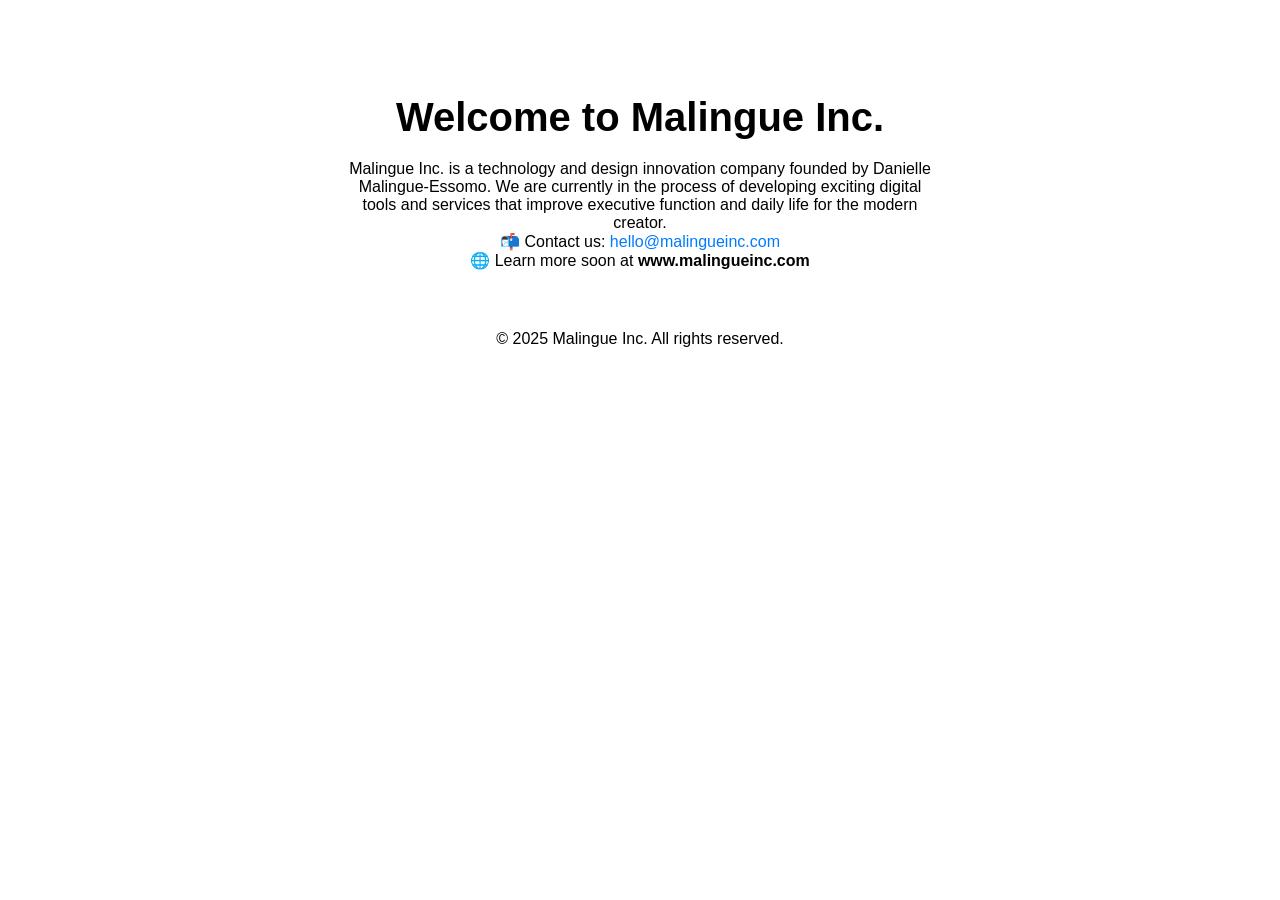
==== index.html @ a58ec54a "Update index.html" ====
<!DOCTYPE html>
<html lang="en">
<head>
  <meta charset="UTF-8">
  <title>Malingue Inc.</title>
  <meta name="viewport" content="width=device-width, initial-scale=1.0">
  <style>
    body { font-family: sans-serif; text-align: center; padding: 60px; }
    h1 { font-size: 2.5em; margin-bottom: 0.5em; }
    p { max-width: 600px; margin: auto; }
    a { color: #007AFF; text-decoration: none; }
  </style>
</head>
<body>
  <h1>Welcome to Malingue Inc.</h1>
  <p>Malingue Inc. is a technology and design innovation company founded by Danielle Malingue-Essomo. We are currently in the process of developing exciting digital tools and services that improve executive function and daily life for the modern creator.</p>
  <p>📬 Contact us: <a href="mailto:hello@malingueinc.com">hello@malingueinc.com</a></p>
  <p>🌐 Learn more soon at <strong>www.malingueinc.com</strong></p>
  <footer style="margin-top: 60px;">
    &copy; 2025 Malingue Inc. All rights reserved.
  </footer>
</body>
</html>
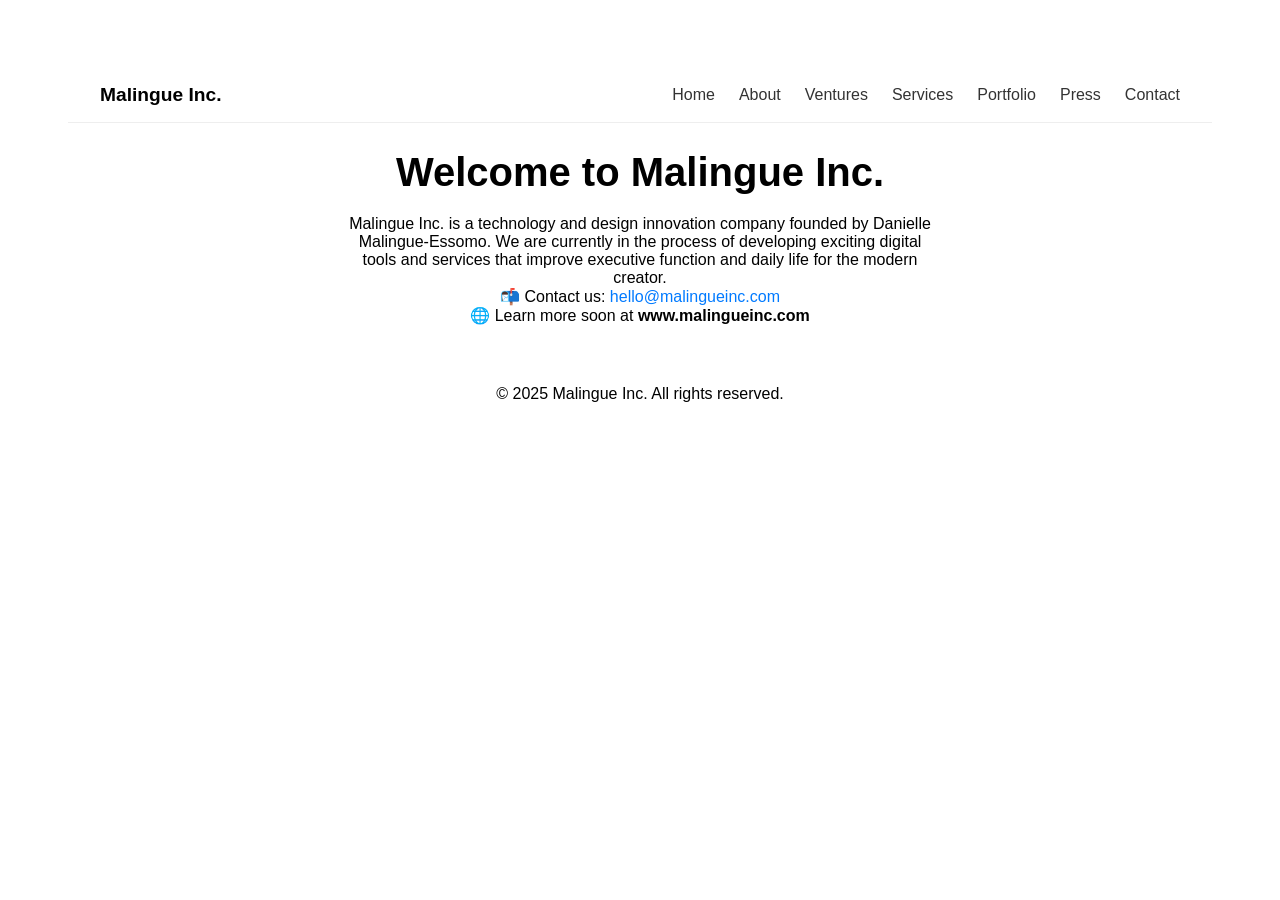
==== commit 312c7bae: "Update index.html" ====
--- a/index.html
+++ b/index.html
@@ -12,6 +12,22 @@
   </style>
 </head>
 <body>
+    <header>
+  <nav style="display: flex; justify-content: space-between; align-items: center; padding: 1rem 2rem; background: white; border-bottom: 1px solid #eee;">
+    <div class="logo" style="font-weight: bold; font-size: 1.2rem;">
+      <a href="/" style="text-decoration: none; color: #000;">Malingue Inc.</a>
+    </div>
+    <ul style="display: flex; list-style: none; gap: 1.5rem; margin: 0;">
+      <li><a href="/" style="text-decoration: none; color: #333;">Home</a></li>
+      <li><a href="/about" style="text-decoration: none; color: #333;">About</a></li>
+      <li><a href="/ventures" style="text-decoration: none; color: #333;">Ventures</a></li>
+      <li><a href="/services" style="text-decoration: none; color: #333;">Services</a></li>
+      <li><a href="/portfolio" style="text-decoration: none; color: #333;">Portfolio</a></li>
+      <li><a href="/press" style="text-decoration: none; color: #333;">Press</a></li>
+      <li><a href="/contact" style="text-decoration: none; color: #333;">Contact</a></li>
+    </ul>
+  </nav>
+</header>
   <h1>Welcome to Malingue Inc.</h1>
   <p>Malingue Inc. is a technology and design innovation company founded by Danielle Malingue-Essomo. We are currently in the process of developing exciting digital tools and services that improve executive function and daily life for the modern creator.</p>
   <p>📬 Contact us: <a href="mailto:hello@malingueinc.com">hello@malingueinc.com</a></p>
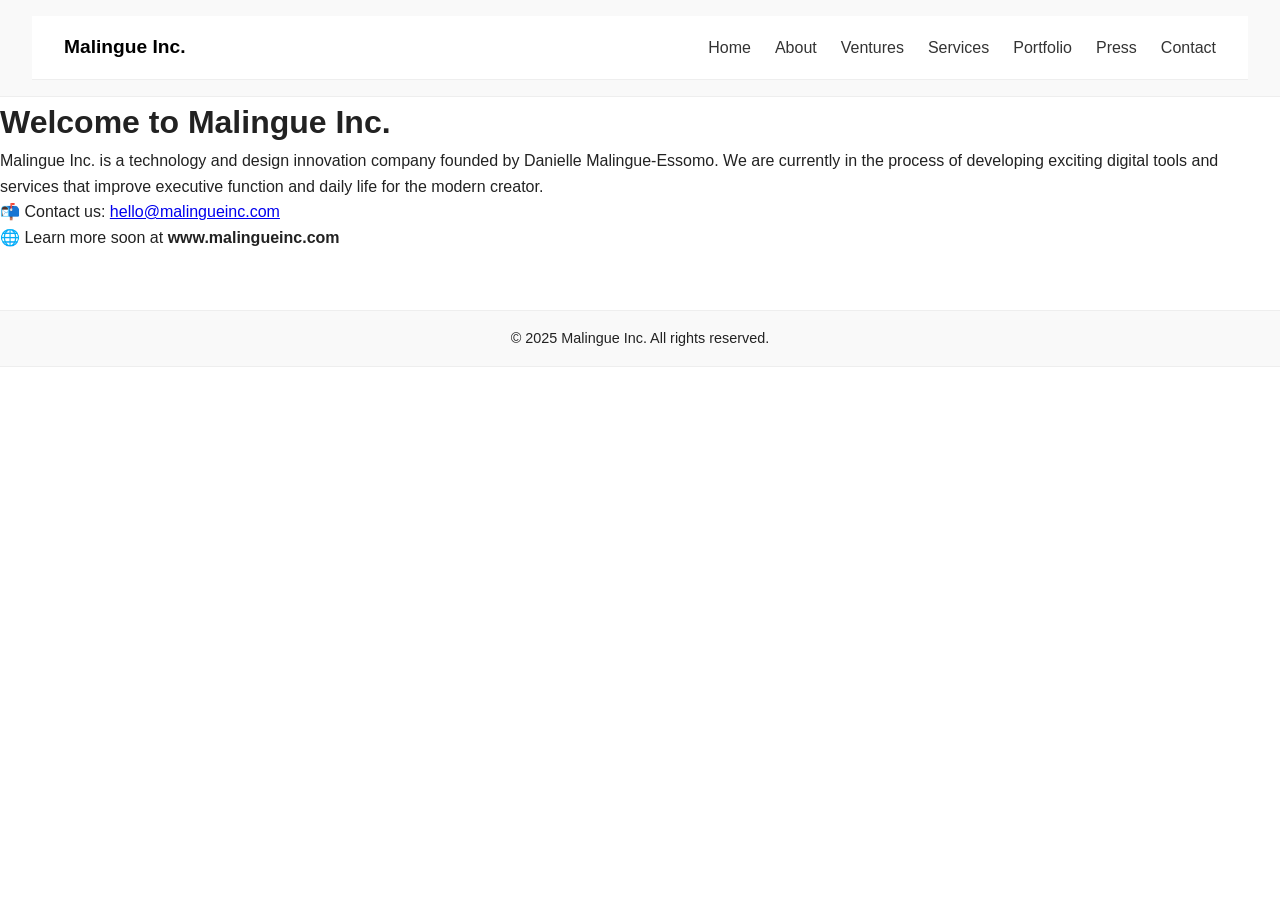
==== commit 64dc942a: "Update index.html" ====
--- a/index.html
+++ b/index.html
@@ -5,10 +5,17 @@
   <title>Malingue Inc.</title>
   <meta name="viewport" content="width=device-width, initial-scale=1.0">
   <style>
-    body { font-family: sans-serif; text-align: center; padding: 60px; }
-    h1 { font-size: 2.5em; margin-bottom: 0.5em; }
-    p { max-width: 600px; margin: auto; }
-    a { color: #007AFF; text-decoration: none; }
+        * { margin: 0; padding: 0; box-sizing: border-box; }
+    body { font-family: Arial, sans-serif; line-height: 1.6; color: #222; background-color: #fff; }
+    header, footer { background: #f9f9f9; padding: 1rem 2rem; border-bottom: 1px solid #eee; }
+    nav { display: flex; justify-content: space-between; align-items: center; }
+    .logo { font-weight: bold; font-size: 1.4rem; color: #111; text-decoration: none; }
+    ul.nav-links { list-style: none; display: flex; gap: 1.5rem; }
+    ul.nav-links li a { text-decoration: none; color: #333; font-size: 1rem; }
+    ul.nav-links li a:hover { color: #007aff; }
+    main { padding: 2rem; }
+    footer { text-align: center; font-size: 0.9rem; border-top: 1px solid #eee; margin-top: 2rem; }
+    .container { max-width: 960px; margin: auto; }
   </style>
 </head>
 <body>
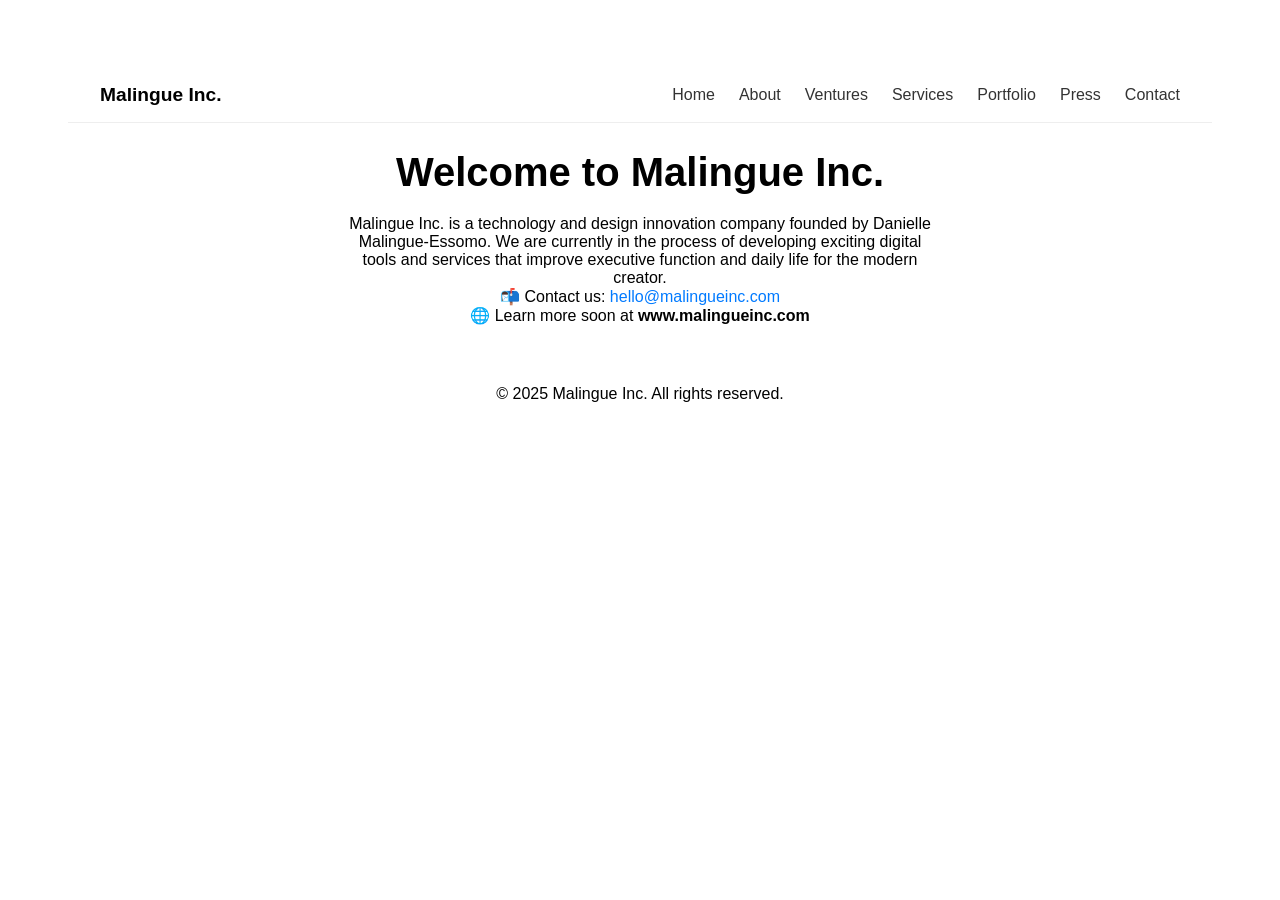
==== commit 5031d59a: "Update index.html" ====
--- a/index.html
+++ b/index.html
@@ -5,17 +5,10 @@
   <title>Malingue Inc.</title>
   <meta name="viewport" content="width=device-width, initial-scale=1.0">
   <style>
-        * { margin: 0; padding: 0; box-sizing: border-box; }
-    body { font-family: Arial, sans-serif; line-height: 1.6; color: #222; background-color: #fff; }
-    header, footer { background: #f9f9f9; padding: 1rem 2rem; border-bottom: 1px solid #eee; }
-    nav { display: flex; justify-content: space-between; align-items: center; }
-    .logo { font-weight: bold; font-size: 1.4rem; color: #111; text-decoration: none; }
-    ul.nav-links { list-style: none; display: flex; gap: 1.5rem; }
-    ul.nav-links li a { text-decoration: none; color: #333; font-size: 1rem; }
-    ul.nav-links li a:hover { color: #007aff; }
-    main { padding: 2rem; }
-    footer { text-align: center; font-size: 0.9rem; border-top: 1px solid #eee; margin-top: 2rem; }
-    .container { max-width: 960px; margin: auto; }
+    body { font-family: sans-serif; text-align: center; padding: 60px; }
+    h1 { font-size: 2.5em; margin-bottom: 0.5em; }
+    p { max-width: 600px; margin: auto; }
+    a { color: #007AFF; text-decoration: none; }
   </style>
 </head>
 <body>
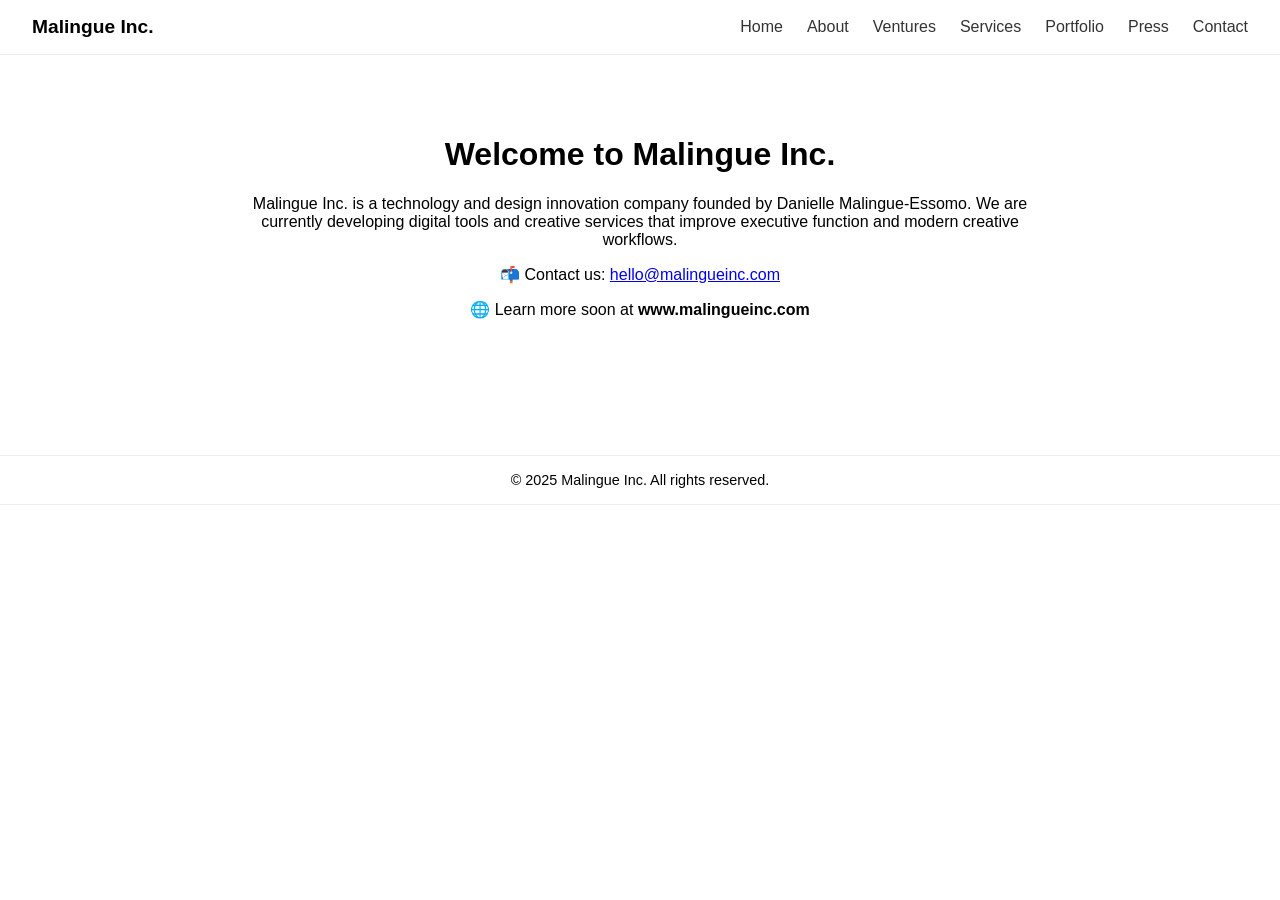
==== commit cb35ff4b: "new files" ====
--- a/index.html
+++ b/index.html
@@ -1,38 +1,45 @@
 <!DOCTYPE html>
 <html lang="en">
 <head>
-  <meta charset="UTF-8">
+  <meta charset="UTF-8" />
   <title>Malingue Inc.</title>
-  <meta name="viewport" content="width=device-width, initial-scale=1.0">
+  <meta name="viewport" content="width=device-width, initial-scale=1.0" />
   <style>
-    body { font-family: sans-serif; text-align: center; padding: 60px; }
-    h1 { font-size: 2.5em; margin-bottom: 0.5em; }
-    p { max-width: 600px; margin: auto; }
-    a { color: #007AFF; text-decoration: none; }
+    body { font-family: sans-serif; margin: 0; padding: 0; text-align: center; }
+    header, footer { background: #fff; padding: 1rem 2rem; border-bottom: 1px solid #eee; }
+    nav { display: flex; justify-content: space-between; align-items: center; }
+    .logo { font-weight: bold; font-size: 1.2rem; }
+    ul { list-style: none; display: flex; gap: 1.5rem; margin: 0; padding: 0; }
+    ul li a { text-decoration: none; color: #333; }
+    ul li a:hover { color: #007AFF; }
+    main { padding: 60px 20px; max-width: 800px; margin: auto; }
+    footer { font-size: 0.9rem; border-top: 1px solid #eee; margin-top: 60px; }
   </style>
 </head>
 <body>
-    <header>
-  <nav style="display: flex; justify-content: space-between; align-items: center; padding: 1rem 2rem; background: white; border-bottom: 1px solid #eee;">
-    <div class="logo" style="font-weight: bold; font-size: 1.2rem;">
-      <a href="/" style="text-decoration: none; color: #000;">Malingue Inc.</a>
-    </div>
-    <ul style="display: flex; list-style: none; gap: 1.5rem; margin: 0;">
-      <li><a href="/" style="text-decoration: none; color: #333;">Home</a></li>
-      <li><a href="/about" style="text-decoration: none; color: #333;">About</a></li>
-      <li><a href="/ventures" style="text-decoration: none; color: #333;">Ventures</a></li>
-      <li><a href="/services" style="text-decoration: none; color: #333;">Services</a></li>
-      <li><a href="/portfolio" style="text-decoration: none; color: #333;">Portfolio</a></li>
-      <li><a href="/press" style="text-decoration: none; color: #333;">Press</a></li>
-      <li><a href="/contact" style="text-decoration: none; color: #333;">Contact</a></li>
-    </ul>
-  </nav>
-</header>
-  <h1>Welcome to Malingue Inc.</h1>
-  <p>Malingue Inc. is a technology and design innovation company founded by Danielle Malingue-Essomo. We are currently in the process of developing exciting digital tools and services that improve executive function and daily life for the modern creator.</p>
-  <p>📬 Contact us: <a href="mailto:hello@malingueinc.com">hello@malingueinc.com</a></p>
-  <p>🌐 Learn more soon at <strong>www.malingueinc.com</strong></p>
-  <footer style="margin-top: 60px;">
+  <header>
+    <nav>
+      <div class="logo"><a href="index.html" style="text-decoration: none; color: #000;">Malingue Inc.</a></div>
+      <ul>
+        <li><a href="index.html">Home</a></li>
+        <li><a href="about.html">About</a></li>
+        <li><a href="ventures.html">Ventures</a></li>
+        <li><a href="services.html">Services</a></li>
+        <li><a href="portfolio.html">Portfolio</a></li>
+        <li><a href="press.html">Press</a></li>
+        <li><a href="contact.html">Contact</a></li>
+      </ul>
+    </nav>
+  </header>
+
+  <main>
+    <h1>Welcome to Malingue Inc.</h1>
+    <p>Malingue Inc. is a technology and design innovation company founded by Danielle Malingue-Essomo. We are currently developing digital tools and creative services that improve executive function and modern creative workflows.</p>
+    <p>📬 Contact us: <a href="mailto:hello@malingueinc.com">hello@malingueinc.com</a></p>
+    <p>🌐 Learn more soon at <strong>www.malingueinc.com</strong></p>
+  </main>
+
+  <footer>
     &copy; 2025 Malingue Inc. All rights reserved.
   </footer>
 </body>
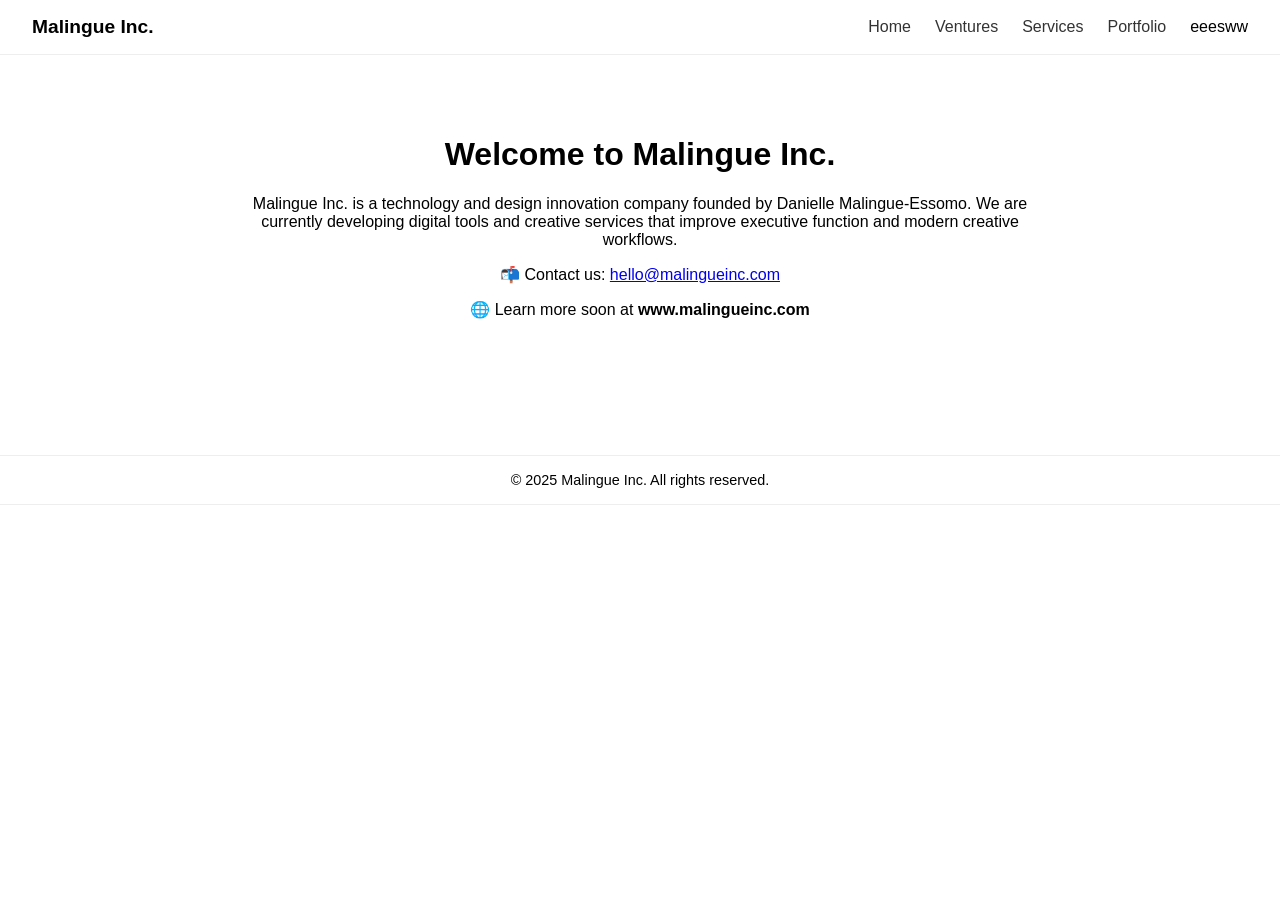
==== commit a0fe89b5: "Update index.html" ====
--- a/index.html
+++ b/index.html
@@ -22,12 +22,10 @@
       <div class="logo"><a href="index.html" style="text-decoration: none; color: #000;">Malingue Inc.</a></div>
       <ul>
         <li><a href="index.html">Home</a></li>
-        <li><a href="about.html">About</a></li>
         <li><a href="ventures.html">Ventures</a></li>
         <li><a href="services.html">Services</a></li>
         <li><a href="portfolio.html">Portfolio</a></li>
-        <li><a href="press.html">Press</a></li>
-        <li><a href="contact.html">Contact</a></li>
+eeesww       
       </ul>
     </nav>
   </header>
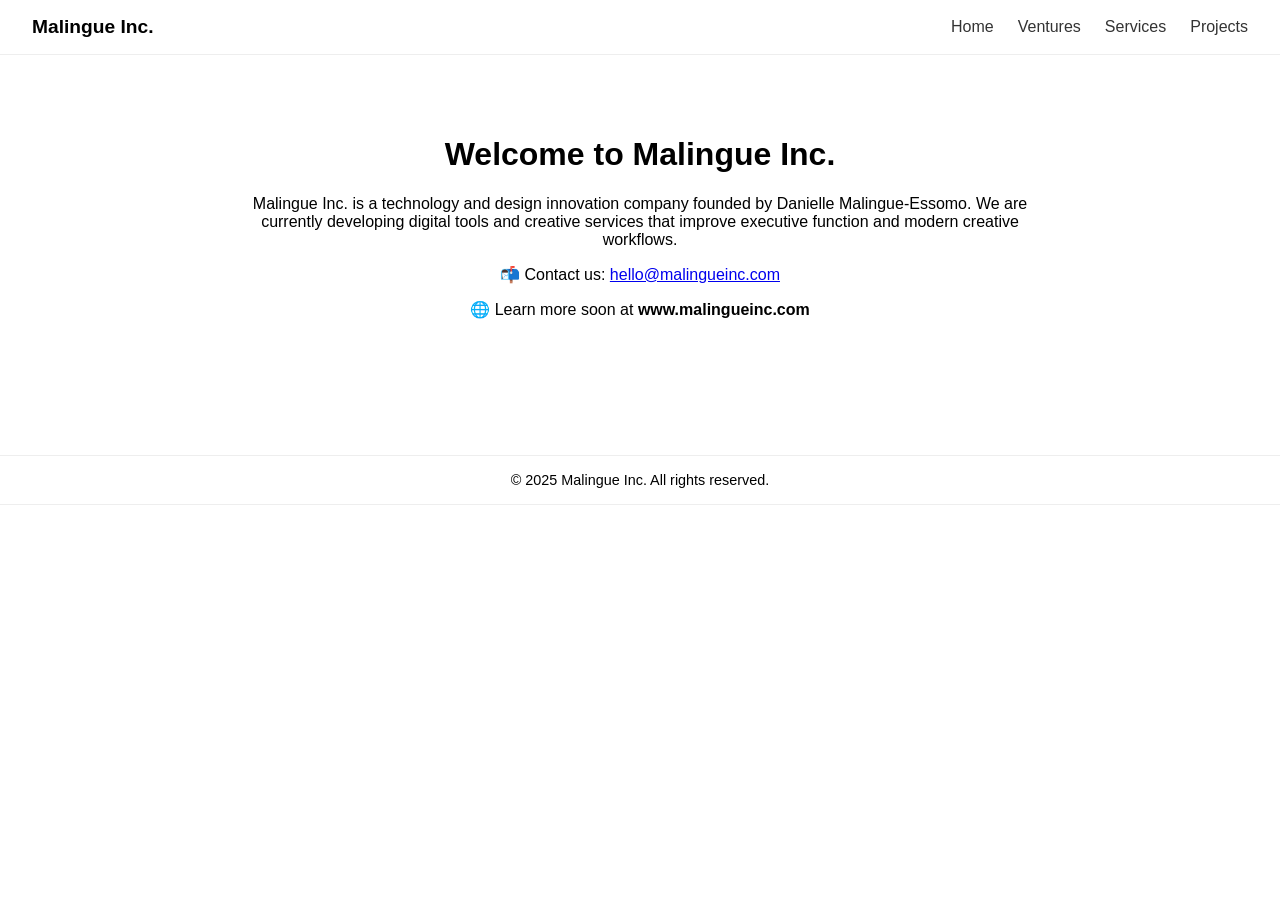
==== commit fedb60a5: "changes" ====
--- a/index.html
+++ b/index.html
@@ -24,8 +24,7 @@
         <li><a href="index.html">Home</a></li>
         <li><a href="ventures.html">Ventures</a></li>
         <li><a href="services.html">Services</a></li>
-        <li><a href="portfolio.html">Portfolio</a></li>
-eeesww       
+        <li><a href="projects.html">Projects</a></li>
       </ul>
     </nav>
   </header>
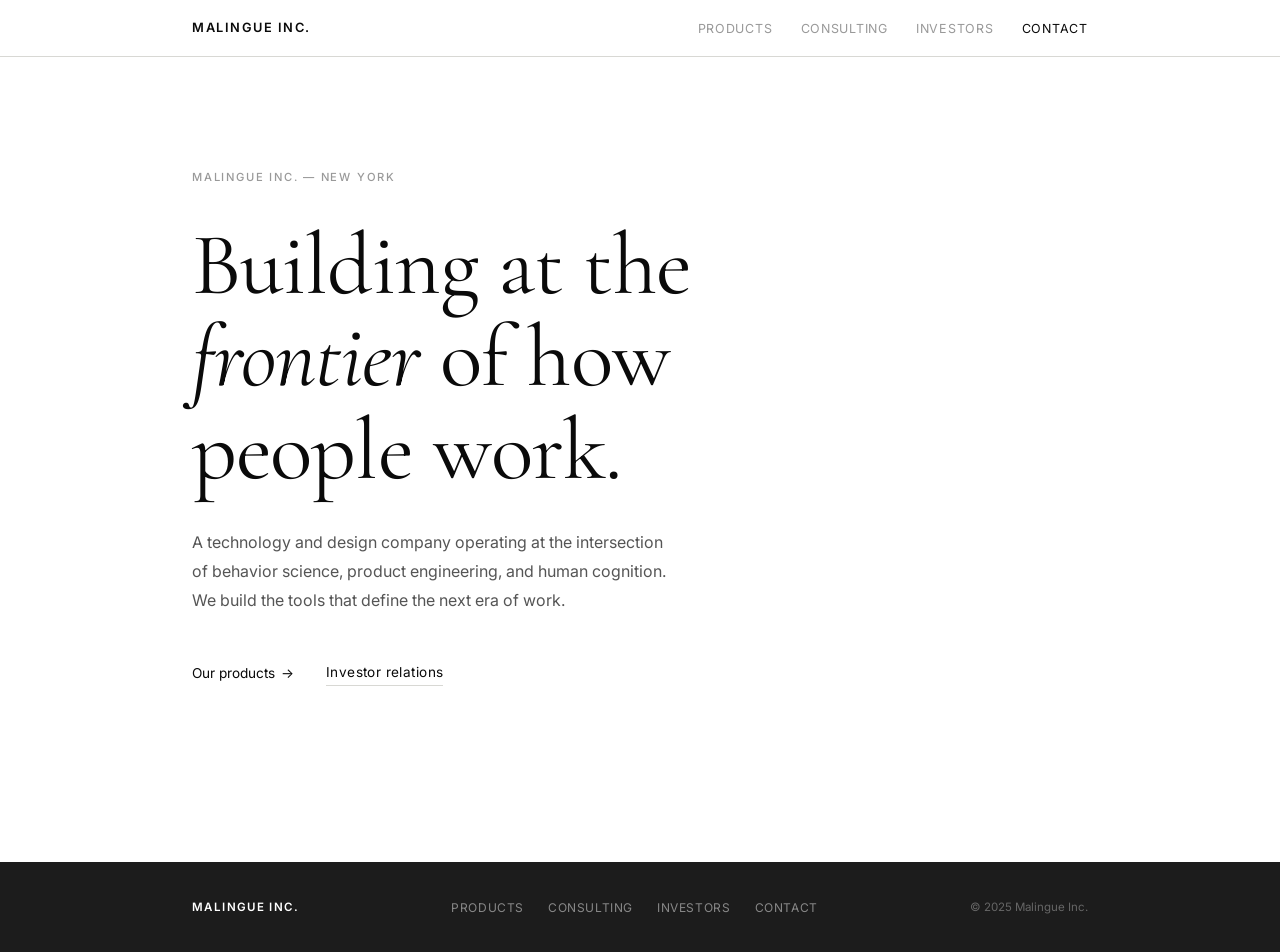
==== commit fb0f0953: "corportate site" ====
--- a/index.html
+++ b/index.html
@@ -2,42 +2,89 @@
 <html lang="en">
 <head>
   <meta charset="UTF-8" />
+  <meta name="viewport" content="width=device-width, initial-scale=1.0" />
   <title>Malingue Inc.</title>
-  <meta name="viewport" content="width=device-width, initial-scale=1.0" />
+  <meta name="description" content="Malingue Inc. — building at the frontier of how people work." />
+  <link rel="preconnect" href="https://fonts.googleapis.com" />
+  <link rel="preconnect" href="https://fonts.gstatic.com" crossorigin />
+  <link href="https://fonts.googleapis.com/css2?family=Cormorant+Garamond:ital,wght@0,400;0,500;0,600;1,400;1,500&family=Inter:wght@300;400;500&display=swap" rel="stylesheet" />
+  <link rel="stylesheet" href="style.css" />
   <style>
-    body { font-family: sans-serif; margin: 0; padding: 0; text-align: center; }
-    header, footer { background: #fff; padding: 1rem 2rem; border-bottom: 1px solid #eee; }
-    nav { display: flex; justify-content: space-between; align-items: center; }
-    .logo { font-weight: bold; font-size: 1.2rem; }
-    ul { list-style: none; display: flex; gap: 1.5rem; margin: 0; padding: 0; }
-    ul li a { text-decoration: none; color: #333; }
-    ul li a:hover { color: #007AFF; }
-    main { padding: 60px 20px; max-width: 800px; margin: auto; }
-    footer { font-size: 0.9rem; border-top: 1px solid #eee; margin-top: 60px; }
+    .hero {
+      padding: 112px 0 96px;
+    }
+    .hero-kicker {
+      font-size: 0.7rem;
+      font-weight: 500;
+      letter-spacing: 0.16em;
+      text-transform: uppercase;
+      color: var(--muted);
+      margin-bottom: 32px;
+    }
+    .hero h1 {
+      font-family: var(--font-display);
+      font-size: clamp(3rem, 7vw, 5.5rem);
+      font-weight: 400;
+      line-height: 1.05;
+      letter-spacing: -0.01em;
+      max-width: 14ch;
+      margin-bottom: 32px;
+    }
+    .hero h1 em { font-style: italic; font-weight: 400; }
+    .hero-body {
+      font-size: 1rem;
+      color: var(--mid);
+      max-width: 48ch;
+      line-height: 1.8;
+      margin-bottom: 48px;
+    }
+    .hero-links { display: flex; gap: 32px; align-items: center; }
   </style>
 </head>
 <body>
-  <header>
-    <nav>
-      <div class="logo"><a href="index.html" style="text-decoration: none; color: #000;">Malingue Inc.</a></div>
-      <ul>
-        <li><a href="index.html">Home</a></li>
-        <li><a href="ventures.html">Ventures</a></li>
-        <li><a href="services.html">Services</a></li>
-        <li><a href="projects.html">Projects</a></li>
+
+  <nav class="site-nav" aria-label="Main navigation">
+    <div class="wrap">
+      <a class="nav-brand" href="index.html">Malingue Inc.</a>
+      <ul class="nav-links">
+        <li><a href="ventures.html" class="hide-mobile">Products</a></li>
+        <li><a href="consulting.html" class="hide-mobile">Consulting</a></li>
+        <li><a href="investor-relations.html">Investors</a></li>
+        <li><a href="contact.html" class="nav-cta">Contact</a></li>
       </ul>
-    </nav>
-  </header>
+    </div>
+  </nav>
 
   <main>
-    <h1>Welcome to Malingue Inc.</h1>
-    <p>Malingue Inc. is a technology and design innovation company founded by Danielle Malingue-Essomo. We are currently developing digital tools and creative services that improve executive function and modern creative workflows.</p>
-    <p>📬 Contact us: <a href="mailto:hello@malingueinc.com">hello@malingueinc.com</a></p>
-    <p>🌐 Learn more soon at <strong>www.malingueinc.com</strong></p>
+    <section class="hero">
+      <div class="wrap">
+        <p class="hero-kicker">Malingue Inc. — New York</p>
+        <h1>Building at the <em>frontier</em> of how people work.</h1>
+        <p class="hero-body">
+          A technology and design company operating at the intersection
+          of behavior science, product engineering, and human cognition.
+          We build the tools that define the next era of work.
+        </p>
+        <div class="hero-links">
+          <a class="arrow-link" href="ventures.html">Our products</a>
+          <a class="text-link" href="investor-relations.html">Investor relations</a>
+        </div>
+      </div>
+    </section>
   </main>
 
-  <footer>
-    &copy; 2025 Malingue Inc. All rights reserved.
+  <footer class="site-footer">
+    <div class="wrap">
+      <span class="footer-brand">Malingue Inc.</span>
+      <ul class="footer-links">
+        <li><a href="ventures.html">Products</a></li>
+        <li><a href="consulting.html">Consulting</a></li>
+        <li><a href="investor-relations.html">Investors</a></li>
+        <li><a href="contact.html">Contact</a></li>
+      </ul>
+      <span class="footer-copy">&copy; 2025 Malingue Inc.</span>
+    </div>
   </footer>
+
 </body>
 </html>
--- a/style.css
+++ b/style.css
@@ -0,0 +1,181 @@
+/* ─── Tokens ────────────────────────────────────────────────────── */
+:root {
+  --bg:      #fafaf8;
+  --white:   #ffffff;
+  --black:   #0a0a0a;
+  --mid:     #555555;
+  --muted:   #999999;
+  --rule:    #d8d8d4;
+  --max-w:   960px;
+  --font-display: 'Cormorant Garamond', Georgia, serif;
+  --font-body:    'Inter', system-ui, sans-serif;
+}
+
+/* ─── Reset ─────────────────────────────────────────────────────── */
+*, *::before, *::after { box-sizing: border-box; margin: 0; padding: 0; }
+html { font-size: 16px; }
+body {
+  font-family: var(--font-body);
+  background: var(--white);
+  color: var(--black);
+  line-height: 1.6;
+  -webkit-font-smoothing: antialiased;
+}
+a { color: inherit; text-decoration: none; }
+img { display: block; max-width: 100%; }
+
+/* ─── Layout ────────────────────────────────────────────────────── */
+.wrap { max-width: var(--max-w); margin: 0 auto; padding: 0 32px; }
+
+/* ─── Navigation ────────────────────────────────────────────────── */
+.site-nav {
+  position: sticky;
+  top: 0;
+  z-index: 100;
+  background: rgba(255,255,255,0.95);
+  backdrop-filter: blur(8px);
+  border-bottom: 1px solid var(--rule);
+}
+.site-nav .wrap {
+  display: flex;
+  align-items: center;
+  justify-content: space-between;
+  height: 56px;
+}
+.nav-brand {
+  font-family: var(--font-body);
+  font-size: 0.8rem;
+  font-weight: 600;
+  letter-spacing: 0.12em;
+  text-transform: uppercase;
+  color: var(--black);
+}
+.nav-links {
+  display: flex;
+  align-items: center;
+  gap: 28px;
+  list-style: none;
+}
+.nav-links a {
+  font-size: 0.78rem;
+  font-weight: 400;
+  letter-spacing: 0.06em;
+  text-transform: uppercase;
+  color: var(--muted);
+  transition: color 0.15s;
+}
+.nav-links a:hover { color: var(--black); }
+.nav-links a[aria-current="page"] { color: var(--black); }
+.nav-links .nav-cta { color: var(--black); }
+
+/* ─── Rule ──────────────────────────────────────────────────────── */
+.rule { height: 1px; background: var(--rule); }
+
+/* ─── Text links ────────────────────────────────────────────────── */
+.text-link {
+  font-size: 0.85rem;
+  letter-spacing: 0.03em;
+  color: var(--black);
+  border-bottom: 1px solid var(--rule);
+  padding-bottom: 1px;
+  transition: border-color 0.15s;
+}
+.text-link:hover { border-color: var(--black); }
+.arrow-link {
+  font-size: 0.85rem;
+  color: var(--black);
+  display: inline-flex;
+  align-items: center;
+  gap: 6px;
+  transition: gap 0.15s;
+}
+.arrow-link:hover { gap: 10px; }
+.arrow-link::after { content: "→"; }
+
+/* ─── Label ─────────────────────────────────────────────────────── */
+.label {
+  font-size: 0.7rem;
+  font-weight: 500;
+  letter-spacing: 0.14em;
+  text-transform: uppercase;
+  color: var(--muted);
+}
+
+/* ─── Status ────────────────────────────────────────────────────── */
+.status {
+  font-size: 0.7rem;
+  letter-spacing: 0.1em;
+  text-transform: uppercase;
+  color: var(--muted);
+}
+
+/* ─── Page header ───────────────────────────────────────────────── */
+.page-header {
+  padding: 88px 0 64px;
+  border-bottom: 1px solid var(--rule);
+}
+.page-header .label { margin-bottom: 20px; display: block; }
+.page-header h1 {
+  font-family: var(--font-display);
+  font-size: clamp(2.5rem, 6vw, 4.5rem);
+  font-weight: 500;
+  line-height: 1.1;
+  letter-spacing: -0.01em;
+  margin-bottom: 20px;
+}
+.page-header .lead {
+  font-size: 1rem;
+  color: var(--mid);
+  max-width: 52ch;
+  line-height: 1.75;
+}
+
+/* ─── Section title ─────────────────────────────────────────────── */
+.section-label {
+  font-size: 0.7rem;
+  font-weight: 500;
+  letter-spacing: 0.14em;
+  text-transform: uppercase;
+  color: var(--muted);
+  padding: 48px 0 24px;
+  display: block;
+  border-top: 1px solid var(--rule);
+}
+
+/* ─── Footer ────────────────────────────────────────────────────── */
+.site-footer {
+  background: #1c1c1c;
+  padding: 32px 0;
+  margin-top: 80px;
+}
+.site-footer .wrap {
+  display: flex;
+  align-items: center;
+  justify-content: space-between;
+  flex-wrap: wrap;
+  gap: 16px;
+}
+.footer-brand {
+  font-size: 0.72rem;
+  font-weight: 600;
+  letter-spacing: 0.12em;
+  text-transform: uppercase;
+  color: #ffffff;
+}
+.footer-links { display: flex; gap: 24px; list-style: none; }
+.footer-links a {
+  font-size: 0.75rem;
+  letter-spacing: 0.05em;
+  text-transform: uppercase;
+  color: #888888;
+}
+.footer-links a:hover { color: #ffffff; }
+.footer-copy {
+  font-size: 0.72rem;
+  color: #666666;
+}
+
+@media (max-width: 640px) {
+  .nav-links .hide-mobile { display: none; }
+  .wrap { padding: 0 20px; }
+}
